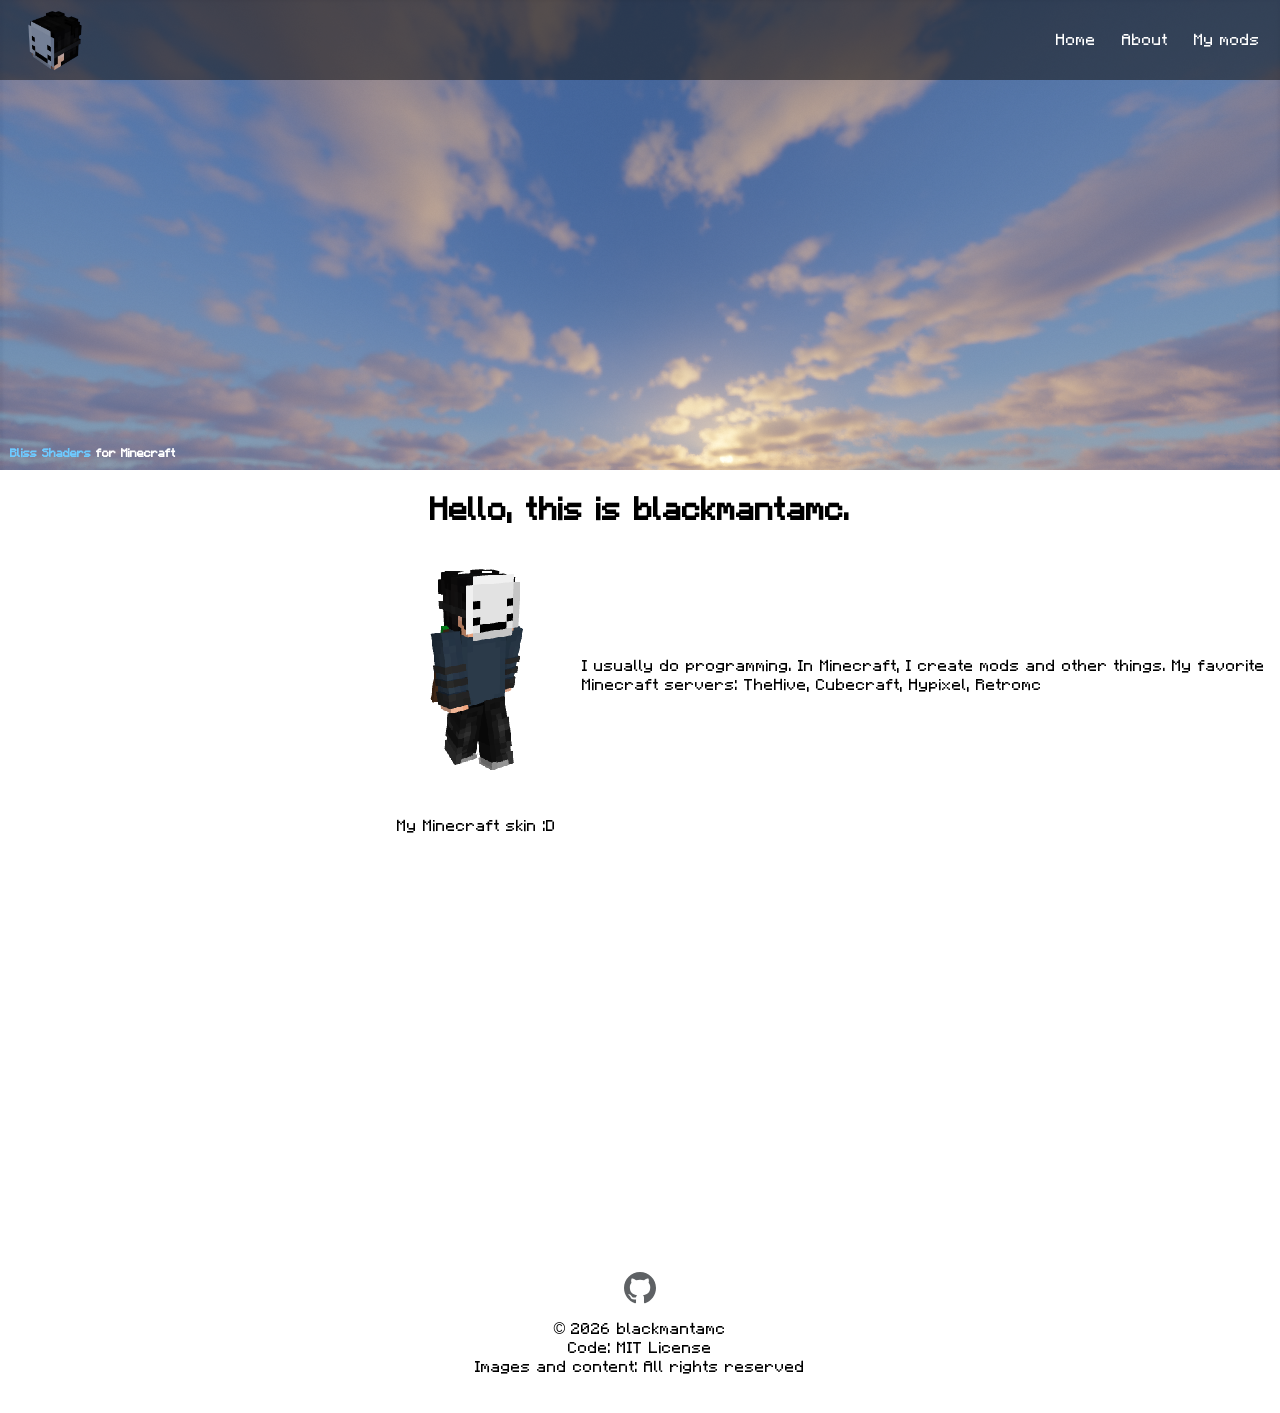
==== index.html @ b0e02851 "Update index.html Added social links section with GitHub icon." ====
<html>
    <head>
        <title>Top</title>
        <meta charset="UTF-8">
        <meta name="viewport" content="width=device-width, initial-scale=1.0">
        <meta name="description" content="Minecraft mods and programming projects by blackmantamc">
        <link rel="stylesheet" href="main.css">
    </head>
    <body>
        <header class="main_header">
            <div class="logo"><img src="img/logo.png" height="70" width="70" alt="logo"></div>
            <nav class="menu">
                <a href="#">Home</a>
                <a href="#about">About</a>
                <a href="coming soon.txt">My mods</a>
            </nav>
        </header>
        <div class="image_container">
            <img src="img/2026-04-18_12.22.33.png">
            <div class="text"><a href="https://modrinth.com/shader/bliss-shader" target="_blank" rel="noopener noreferrer">Bliss Shaders</a> for Minecraft</div>
        </div>
        <h1 id="title">Hello, this is blackmantamc.</h1>
        <div id="about">
            <img src="img/my.png" id="my_image" alt="my skin">
            <div class="my_text">
                I usually do programming.
                In Minecraft, I create mods and other things.

                My favorite Minecraft servers:
                TheHive, Cubecraft, Hypixel, Retromc
            </div>
        </div>
        <p id="text_1">My Minecraft skin :D</p>
        <div id="space"></div>
        <footer>
            <div class="social_links">
                <a href="https://github.com/BlackManta64" target="_blank">
                    <img src="img/github.svg" alt="GitHub">
                </a>
            </div>
            <p id="copyright">
                © 2026 blackmantamc<br>
                Code: MIT License<br>
                Images and content: All rights reserved
            </p>
        </footer>
    </body>
</html>
---- main.css ----
@font-face {
    font-family: "MCFont";
    src: url("font/MinecraftRegular-Bmg3.otf") format("opentype");
    font-weight: normal;
    font-style: normal;
}


* {
    box-sizing: border-box;
}

html {
    scroll-behavior: smooth;
}

body {
    margin: 0;
    font-family: "MCFont", sans-serif;
}

.main_header {
    background-color: #1a1a1a8f;
    height: 80px;

    display: flex;
    align-items: center;
    justify-content: space-between;

    position: fixed;
    top: 0;
    left: 0;
    width: 100%;

    padding: 0 20px;
    z-index: 1000;
}

.logo {
    color: white;
    font-size: 20px;
    font-weight: bold;
}

.menu a {
    color: white;
    text-decoration: none;
    margin-left: 20px;
}

.menu a:hover {
    text-decoration: underline;
}

.image_container img {
    width: 100%;
    object-fit: cover;
}

.image_container {
    position: relative;
}

.image_container img {
    width: 100%;
    display: block;
}

.text {
    position: absolute;
    bottom: 10px;
    left: 10px;

    color: white;
    font-size: 12px;
    font-weight: bold;
}

.text a,
.text a:visited {
    color: rgb(110, 202, 255);
    text-decoration: none;
}

#title {
    text-align: center;
}

#my_image {
    padding-left: 30%;
    height: 250px;
    width: auto;
    image-rendering: pixelated;
}

#about{
    display: flex;
    align-items: center;
    gap: 10px;
}

#text_1{
    padding-left: 31%;
}

.my_text span {
    white-space: pre-line;
}

#space{
    height: 400px;
}

footer {
    width: 100%;
    text-align: center;
    padding: 20px 0;
}

.social_links {
    display: flex;
    justify-content: center;
    align-items: center;
    gap: 15px; /* 間隔 */
    margin-bottom: 10px;
}

.social_links img {
    width: 32px;
    height: 32px;
    opacity: 0.7;
    transition: 0.2s;
}

.social_links img:hover {
    opacity: 1;
    transform: scale(1.15);
}
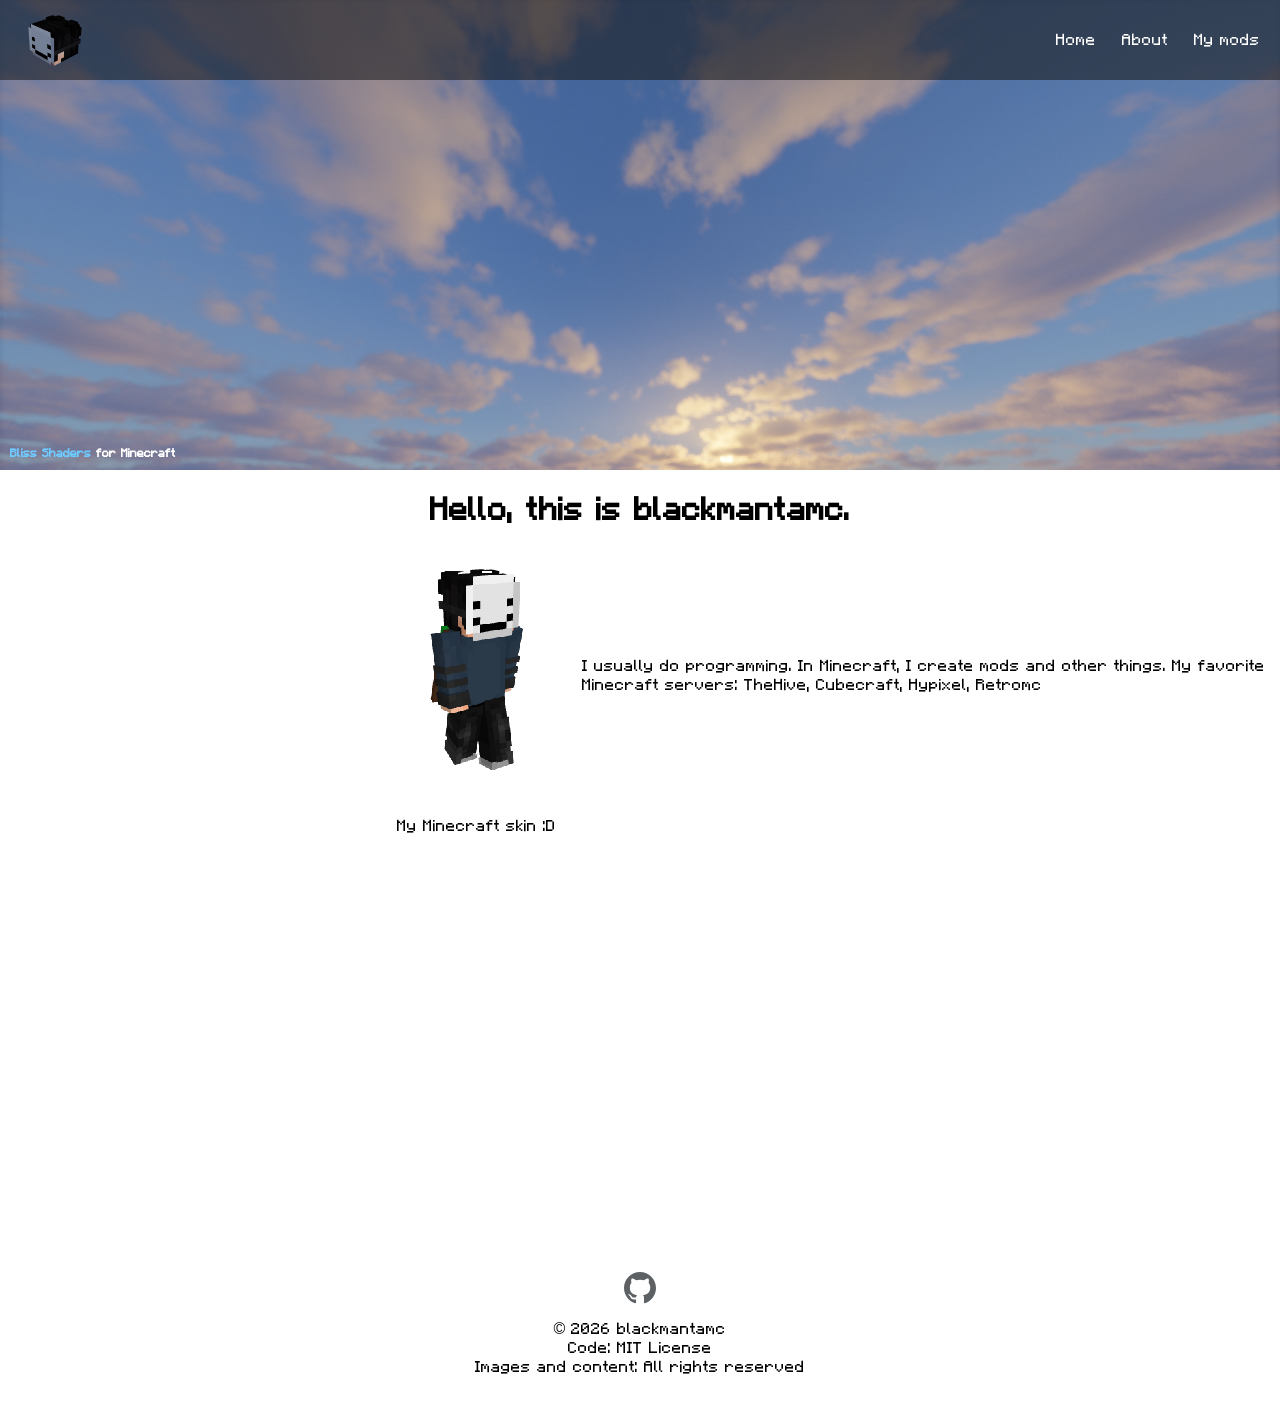
==== commit aaa48655: "Update index.html Updated logo image height in the header." ====
--- a/index.html
+++ b/index.html
@@ -8,7 +8,7 @@
     </head>
     <body>
         <header class="main_header">
-            <div class="logo"><img src="img/logo.png" height="70" width="70" alt="logo"></div>
+            <div class="logo"><img src="img/logo.png" height="60" width="70" alt="logo"></div>
             <nav class="menu">
                 <a href="#">Home</a>
                 <a href="#about">About</a>
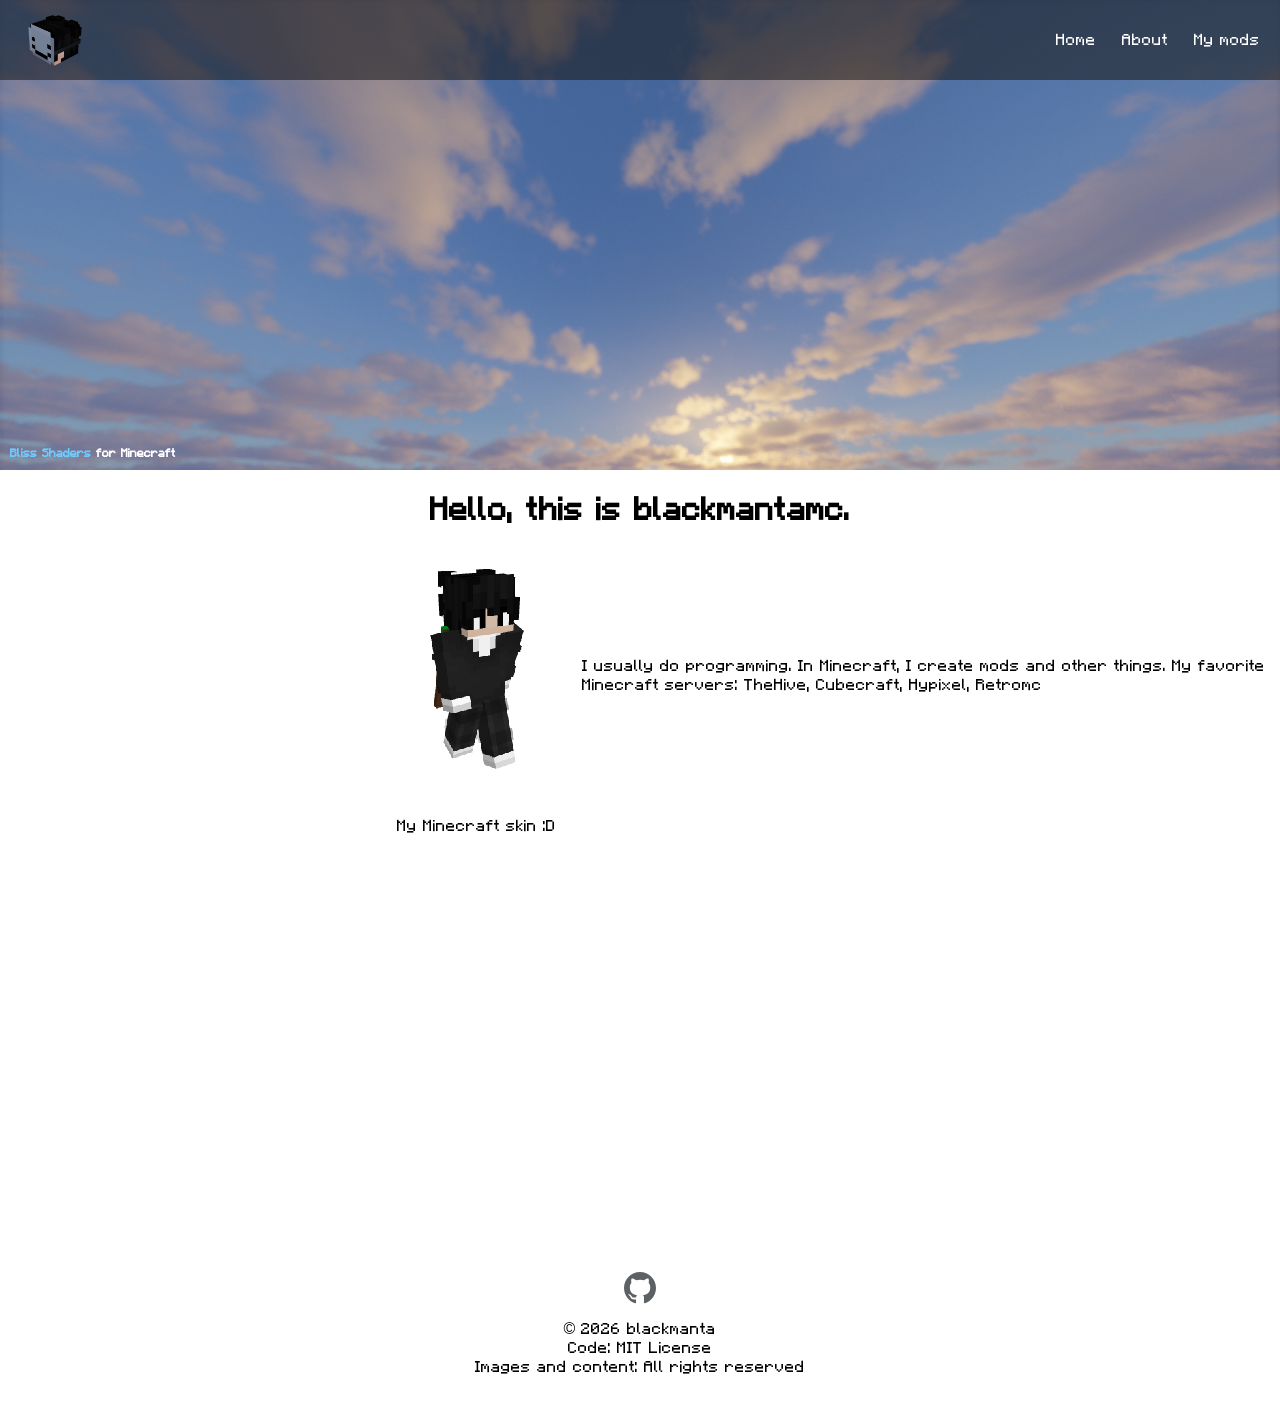
==== commit 8299e446: "Update index.html" ====
--- a/index.html
+++ b/index.html
@@ -39,7 +39,7 @@
                 </a>
             </div>
             <p id="copyright">
-                © 2026 blackmantamc<br>
+                © 2026 blackmanta<br>
                 Code: MIT License<br>
                 Images and content: All rights reserved
             </p>
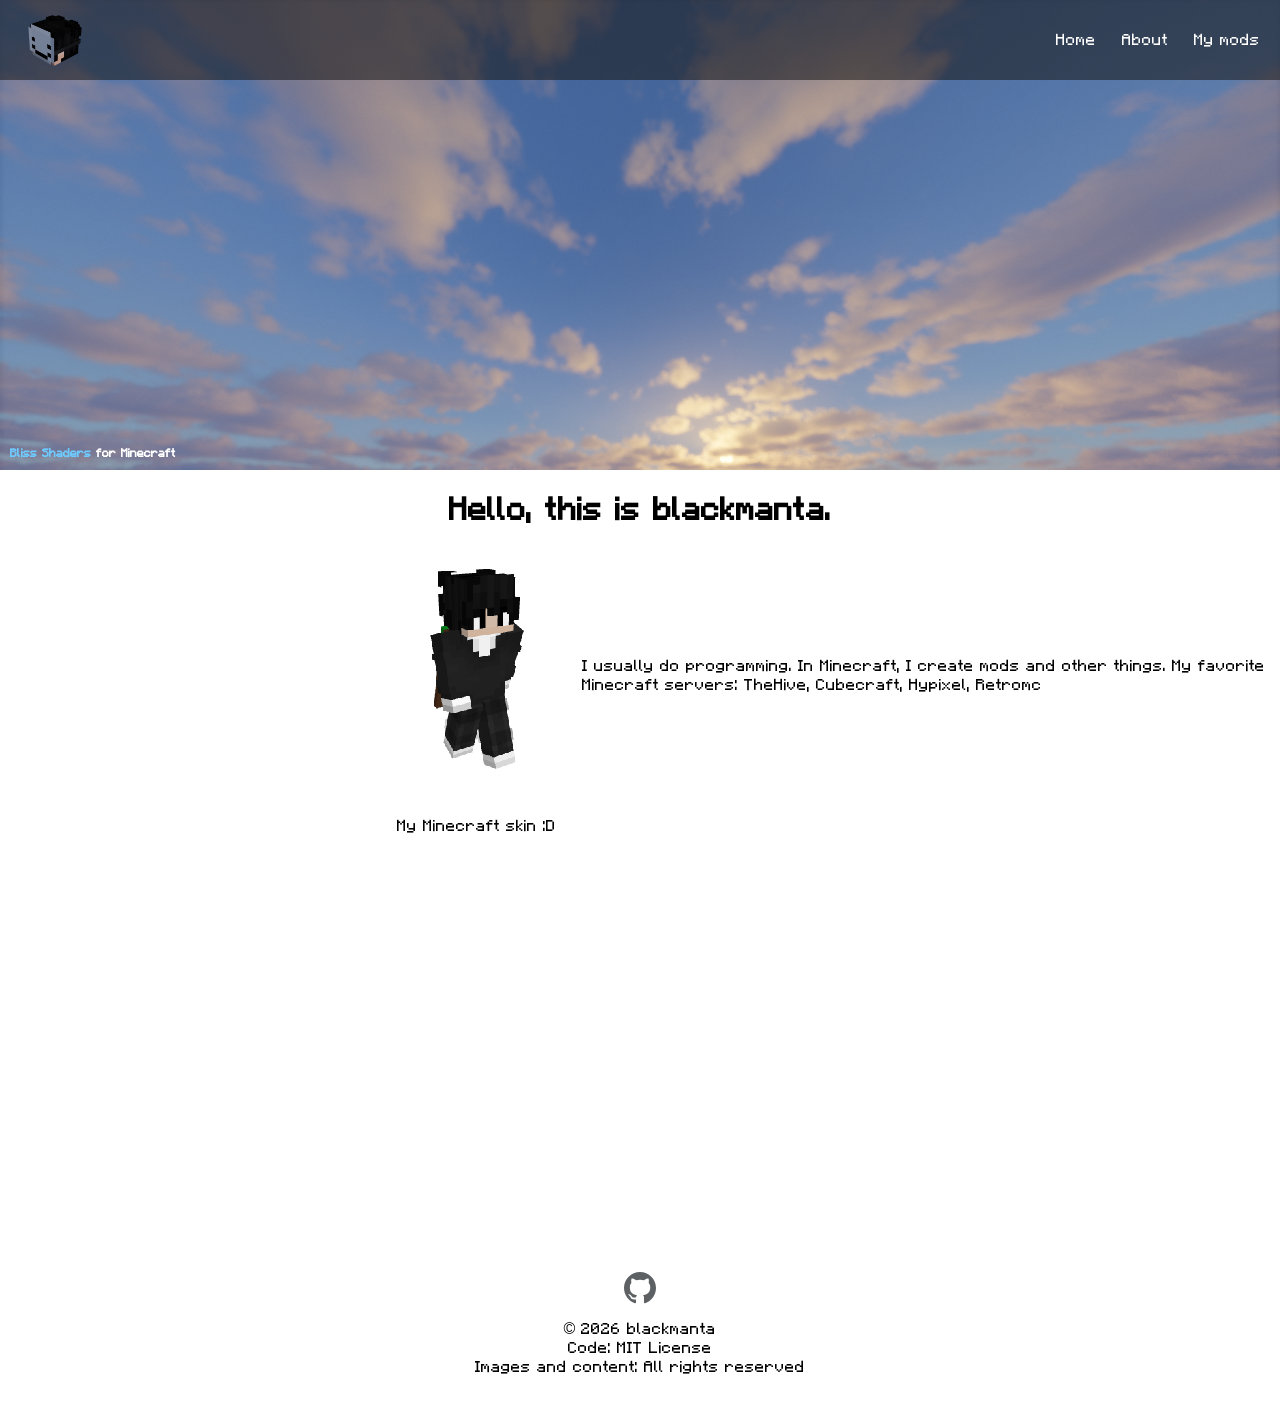
==== commit ac0c38a6: "Update index.html" ====
--- a/index.html
+++ b/index.html
@@ -19,7 +19,7 @@
             <img src="img/2026-04-18_12.22.33.png">
             <div class="text"><a href="https://modrinth.com/shader/bliss-shader" target="_blank" rel="noopener noreferrer">Bliss Shaders</a> for Minecraft</div>
         </div>
-        <h1 id="title">Hello, this is blackmantamc.</h1>
+        <h1 id="title">Hello, this is blackmanta.</h1>
         <div id="about">
             <img src="img/my.png" id="my_image" alt="my skin">
             <div class="my_text">
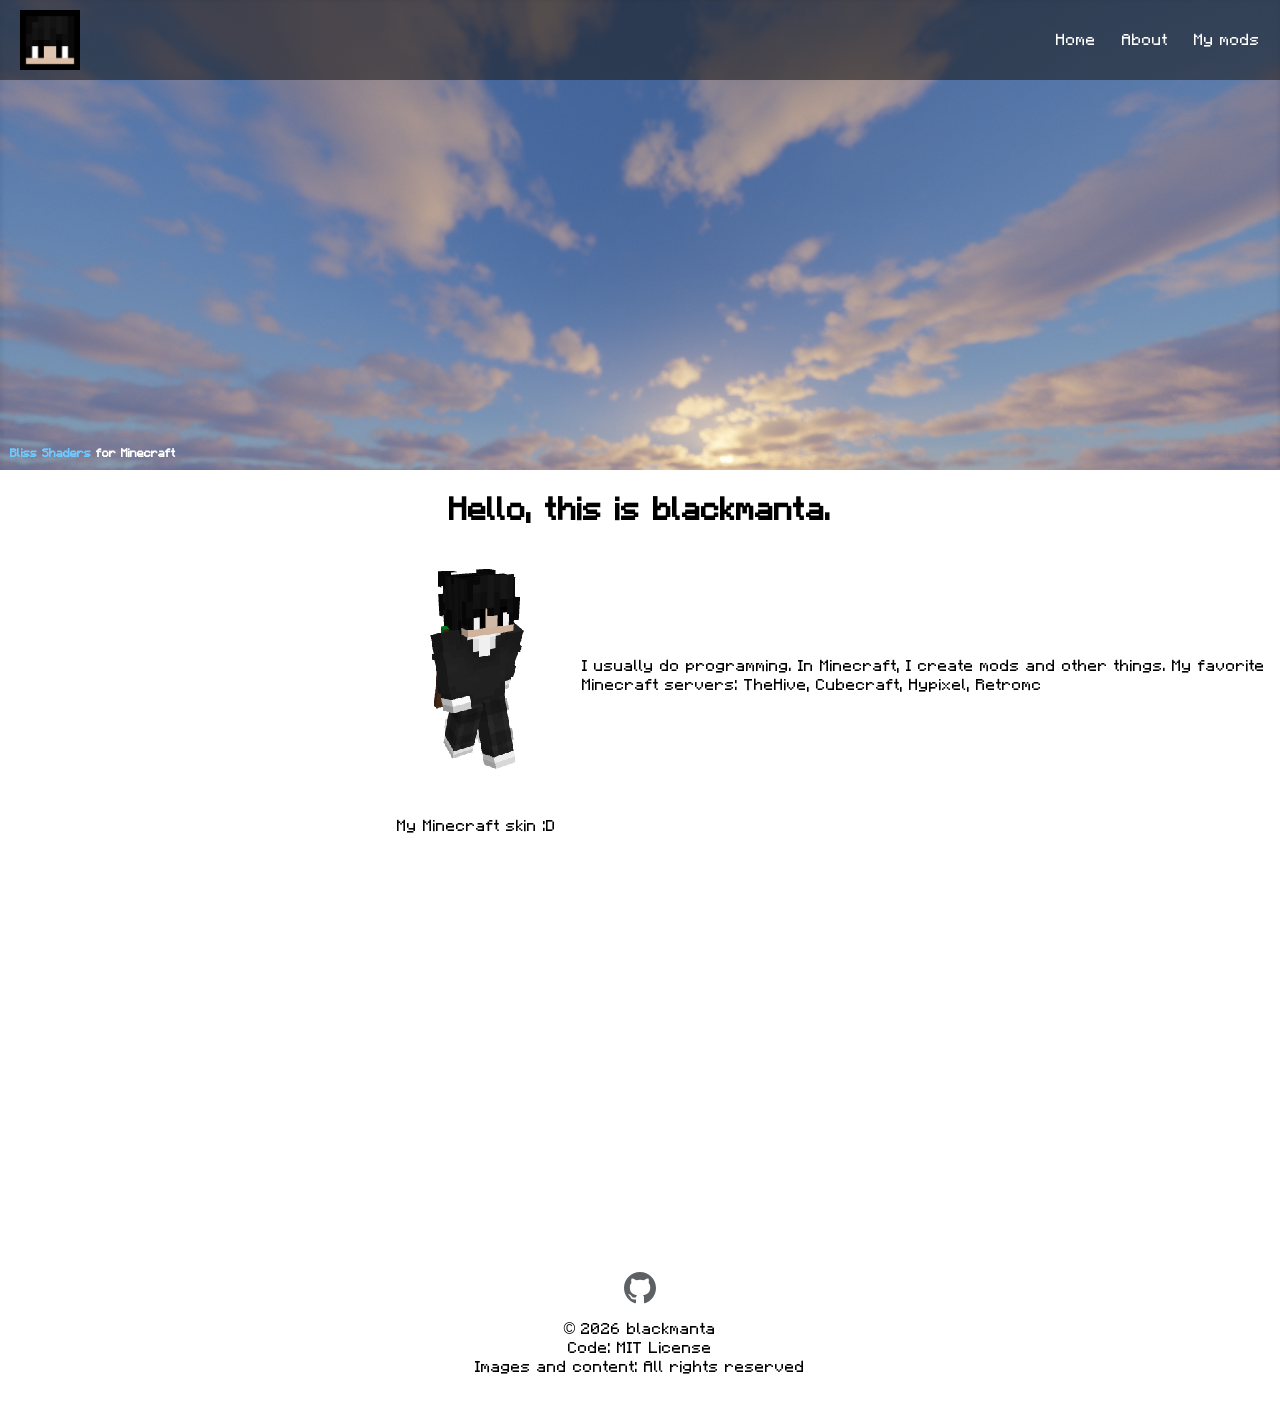
==== commit 78d30ec0: "Update index.html" ====
--- a/index.html
+++ b/index.html
@@ -8,7 +8,7 @@
     </head>
     <body>
         <header class="main_header">
-            <div class="logo"><img src="img/logo.png" height="60" width="70" alt="logo"></div>
+            <div class="logo"><img src="img/logo.png" height="60" width="60" alt="logo"></div>
             <nav class="menu">
                 <a href="#">Home</a>
                 <a href="#about">About</a>
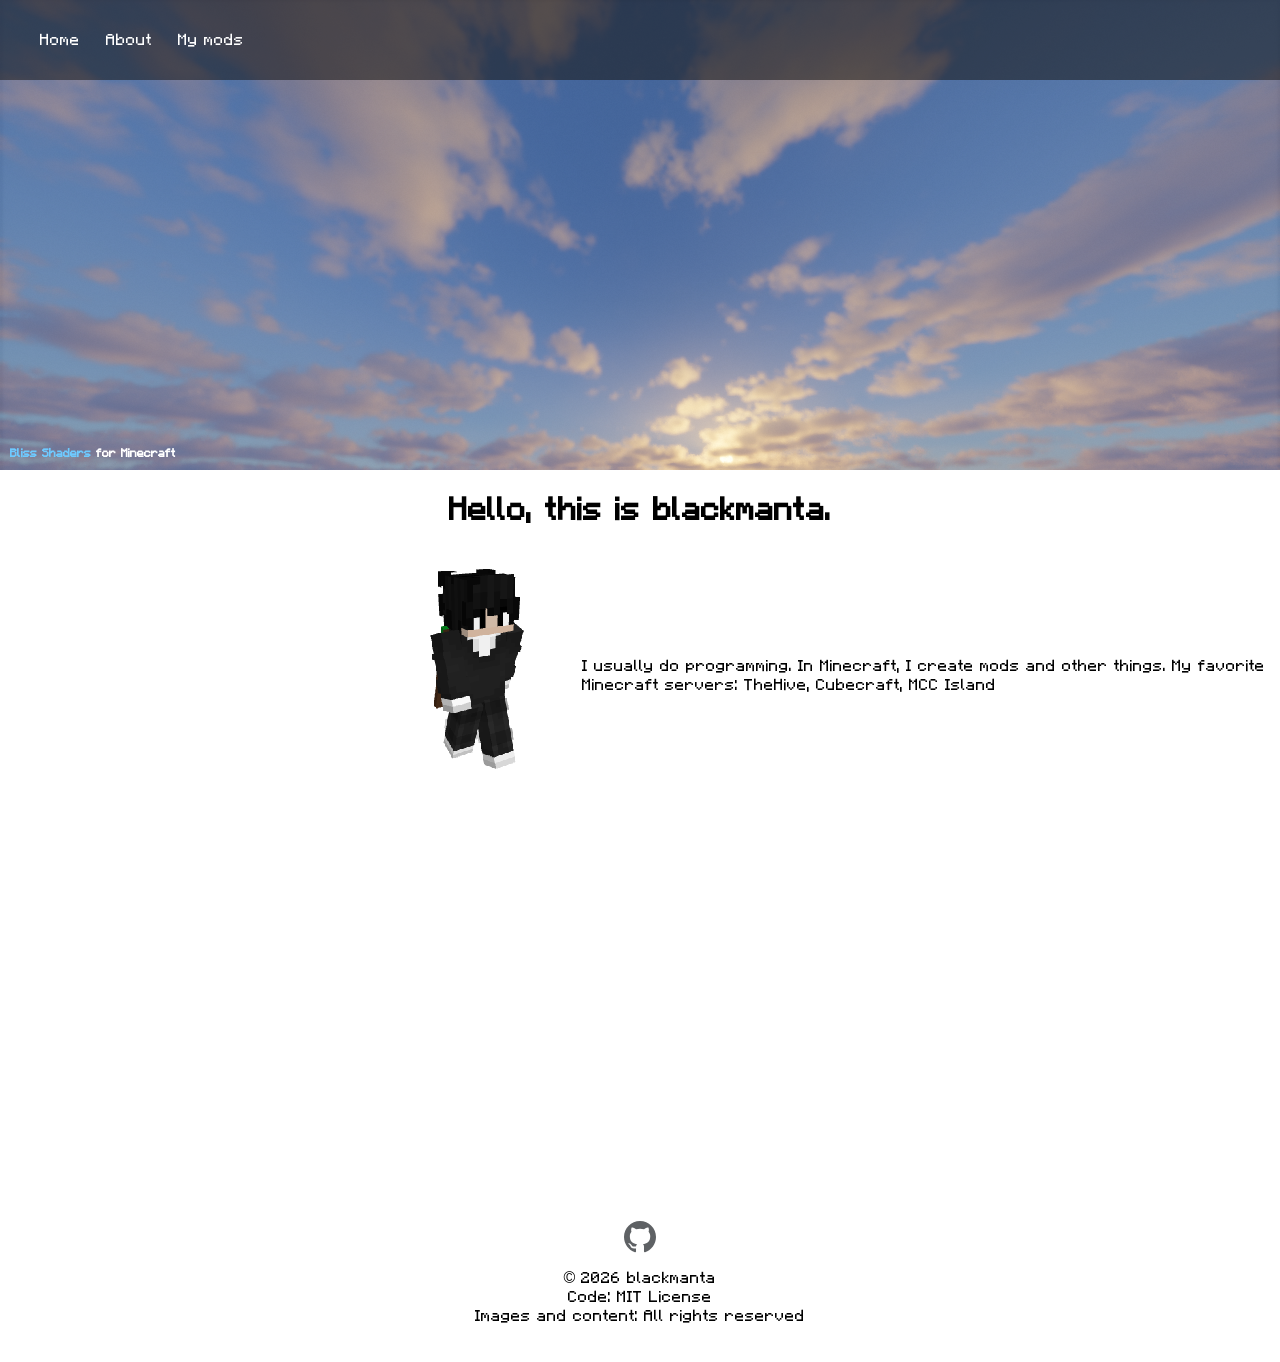
==== commit 834345a1: "Update index.html" ====
--- a/index.html
+++ b/index.html
@@ -8,7 +8,6 @@
     </head>
     <body>
         <header class="main_header">
-            <div class="logo"><img src="img/logo.png" height="60" width="60" alt="logo"></div>
             <nav class="menu">
                 <a href="#">Home</a>
                 <a href="#about">About</a>
@@ -27,10 +26,9 @@
                 In Minecraft, I create mods and other things.
 
                 My favorite Minecraft servers:
-                TheHive, Cubecraft, Hypixel, Retromc
+                TheHive, Cubecraft, MCC Island
             </div>
         </div>
-        <p id="text_1">My Minecraft skin :D</p>
         <div id="space"></div>
         <footer>
             <div class="social_links">
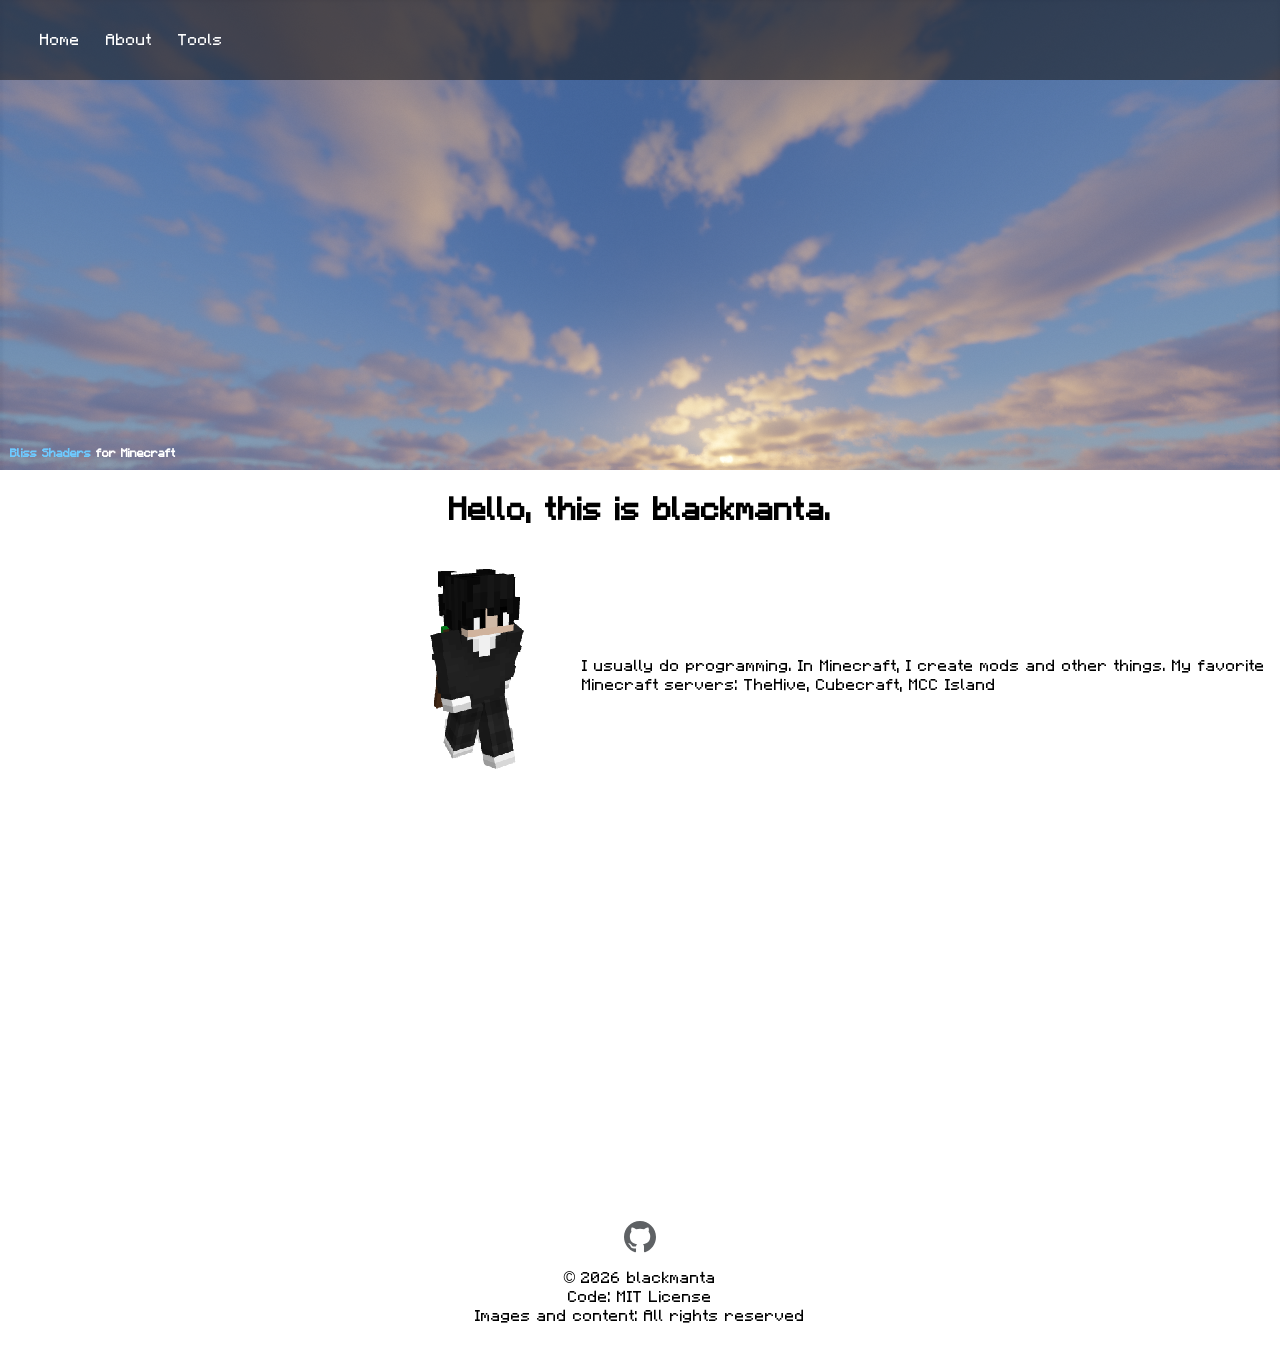
==== commit 535417f9: "Update index.html" ====
--- a/index.html
+++ b/index.html
@@ -11,7 +11,7 @@
             <nav class="menu">
                 <a href="#">Home</a>
                 <a href="#about">About</a>
-                <a href="coming soon.txt">My mods</a>
+                <a href="coming soon.txt">Tools</a>
             </nav>
         </header>
         <div class="image_container">
